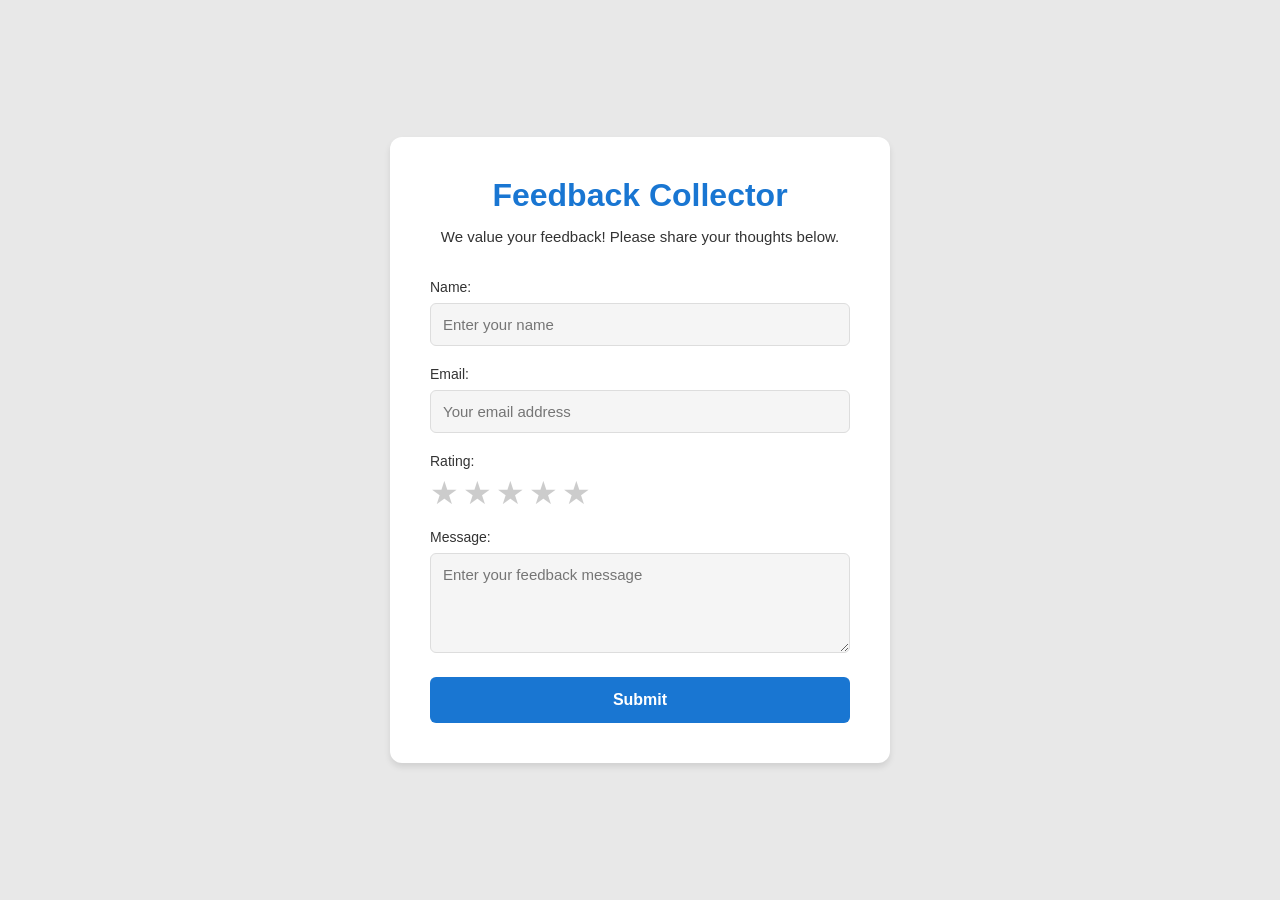
==== frontend/index.html @ 09ad9ddb "Move files into backend/ and frontend/, normalize line endings Matches the layout the README already" ====
<!DOCTYPE html>
<html lang="en">
<head>
    <meta charset="UTF-8">
    <meta name="viewport" content="width=device-width, initial-scale=1.0">
    <title>Feedback Collector</title>
    <link rel="stylesheet" href="style.css">
</head>
<body>
    <div class="container">
        <h1>Feedback Collector</h1>
        <p class="subtitle">We value your feedback! Please share your thoughts below.</p>

        <form id="feedbackForm">
            <div class="form-group">
                <label for="name">Name:</label>
                <input type="text" id="name" required placeholder="Enter your name">
            </div>

            <div class="form-group">
                <label for="email">Email:</label>
                <input type="email" id="email" required placeholder="Your email address">
            </div>

            <fieldset class="form-group">
                <legend>Rating:</legend>
                <div class="rating">
                    <input type="radio" id="rating5" name="rating" value="5" required>
                    <label for="rating5" title="5 stars">★</label>
                    <input type="radio" id="rating4" name="rating" value="4">
                    <label for="rating4" title="4 stars">★</label>
                    <input type="radio" id="rating3" name="rating" value="3">
                    <label for="rating3" title="3 stars">★</label>
                    <input type="radio" id="rating2" name="rating" value="2">
                    <label for="rating2" title="2 stars">★</label>
                    <input type="radio" id="rating1" name="rating" value="1">
                    <label for="rating1" title="1 star">★</label>
                </div>
            </fieldset>

            <div class="form-group">
                <label for="message">Message:</label>
                <textarea id="message" required placeholder="Enter your feedback message"></textarea>
            </div>

            <button type="submit" id="submitBtn">
                <span id="btnText">Submit</span>
                <span id="btnLoader" class="loader hidden"></span>
            </button>
        </form>

        <div id="messageDiv" class="message"></div>
    </div>

    <script src="app.js"></script>
</body>
</html>
---- frontend/style.css ----
* {
    margin: 0;
    padding: 0;
    box-sizing: border-box;
}

body {
    font-family: -apple-system, BlinkMacSystemFont, 'Segoe UI', Roboto, Oxygen, Ubuntu, Cantarell, sans-serif;
    background-color: #e8e8e8;
    min-height: 100vh;
    display: flex;
    align-items: center;
    justify-content: center;
    padding: 20px;
}

.container {
    background: white;
    border-radius: 12px;
    box-shadow: 0 4px 6px rgba(0, 0, 0, 0.1);
    padding: 40px;
    width: 100%;
    max-width: 500px;
}

h1 {
    color: #1976d2;
    font-size: 32px;
    font-weight: 600;
    text-align: center;
    margin-bottom: 12px;
}

.subtitle {
    color: #333;
    font-size: 15px;
    text-align: center;
    margin-bottom: 30px;
    line-height: 1.5;
}

.form-group {
    margin-bottom: 20px;
}

label {
    display: block;
    color: #333;
    font-weight: 500;
    margin-bottom: 8px;
    font-size: 14px;
}

input,
textarea {
    width: 100%;
    padding: 12px;
    border: 1px solid #ddd;
    border-radius: 6px;
    font-size: 15px;
    font-family: inherit;
    background-color: #f5f5f5;
    transition: all 0.3s;
}

input:focus,
textarea:focus {
    outline: none;
    border-color: #1976d2;
    background-color: white;
}

textarea {
    resize: vertical;
    min-height: 100px;
}

fieldset {
    border: none;
}

legend {
    color: #333;
    font-weight: 500;
    margin-bottom: 8px;
    font-size: 14px;
}

/* Star rating: inputs are in reverse order (5 to 1) so the ~ selector
   can highlight the hovered/checked star and every star to its left */
.rating {
    display: flex;
    flex-direction: row-reverse;
    justify-content: flex-end;
    gap: 4px;
}

.rating input {
    position: absolute;
    width: 1px;
    height: 1px;
    opacity: 0;
}

.rating label {
    font-size: 32px;
    line-height: 1;
    color: #ccc;
    cursor: pointer;
    margin: 0;
    transition: color 0.2s;
}

.rating input:checked ~ label,
.rating label:hover,
.rating label:hover ~ label {
    color: #f5a623;
}

.rating input:focus-visible + label {
    outline: 2px solid #1976d2;
    outline-offset: 2px;
}

button {
    width: 100%;
    padding: 14px;
    background-color: #1976d2;
    color: white;
    border: none;
    border-radius: 6px;
    font-size: 16px;
    font-weight: 600;
    cursor: pointer;
    transition: background-color 0.3s;
}

button:hover:not(:disabled) {
    background-color: #1565c0;
}

button:disabled {
    opacity: 0.6;
    cursor: not-allowed;
}

.message {
    margin-top: 20px;
    padding: 12px;
    border-radius: 6px;
    text-align: center;
    font-weight: 500;
    display: none;
}

.message.show {
    display: block;
}

.message.success {
    background-color: #d4edda;
    color: #155724;
    border: 1px solid #c3e6cb;
}

.message.error {
    background-color: #f8d7da;
    color: #721c24;
    border: 1px solid #f5c6cb;
}

.loader {
    display: inline-block;
    width: 16px;
    height: 16px;
    border: 3px solid rgba(255, 255, 255, 0.3);
    border-top-color: white;
    border-radius: 50%;
    animation: spin 0.8s linear infinite;
    margin-left: 8px;
    vertical-align: middle;
}

@keyframes spin {
    to { transform: rotate(360deg); }
}

.hidden {
    display: none;
}
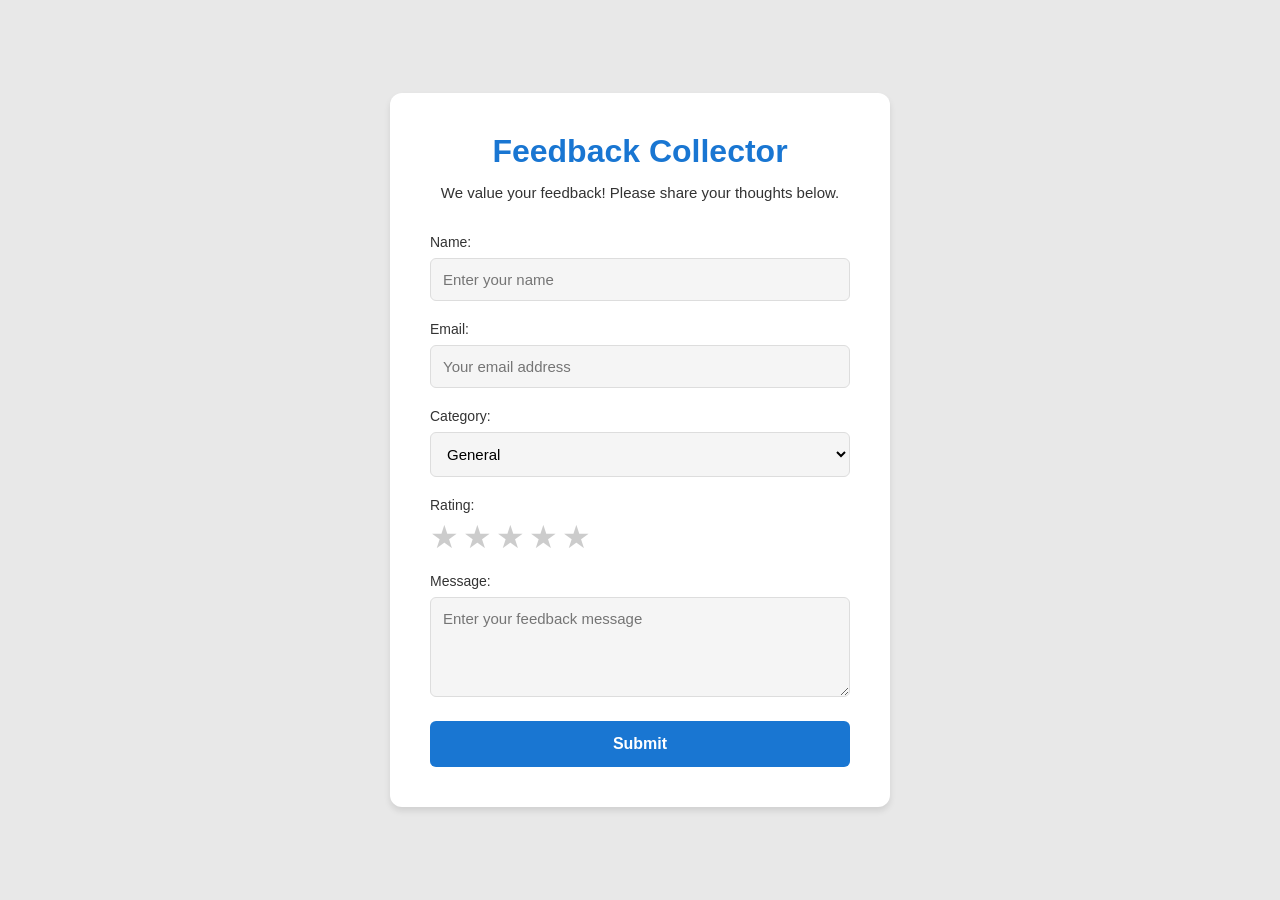
==== commit c3f41b6f: "Phase 4: categories, resolve status, filters, alerts, spam protection Backend: - Paginate GET /feedb" ====
--- a/frontend/index.html
+++ b/frontend/index.html
@@ -22,6 +22,17 @@
                 <input type="email" id="email" required placeholder="Your email address">
             </div>
 
+            <div class="form-group">
+                <label for="category">Category:</label>
+                <select id="category">
+                    <option value="general">General</option>
+                    <option value="bug">Bug report</option>
+                    <option value="feature">Feature request</option>
+                    <option value="praise">Praise</option>
+                    <option value="other">Other</option>
+                </select>
+            </div>
+
             <fieldset class="form-group">
                 <legend>Rating:</legend>
                 <div class="rating">
@@ -43,6 +54,12 @@
                 <textarea id="message" required placeholder="Enter your feedback message"></textarea>
             </div>
 
+            <!-- Spam trap: hidden from people, but bots fill it in -->
+            <div class="honeypot" aria-hidden="true">
+                <label for="website">Website</label>
+                <input type="text" id="website" name="website" tabindex="-1" autocomplete="off">
+            </div>
+
             <button type="submit" id="submitBtn">
                 <span id="btnText">Submit</span>
                 <span id="btnLoader" class="loader hidden"></span>
@@ -52,6 +69,7 @@
         <div id="messageDiv" class="message"></div>
     </div>
 
+    <script src="config.js"></script>
     <script src="app.js"></script>
 </body>
 </html>
--- a/frontend/style.css
+++ b/frontend/style.css
@@ -52,6 +52,7 @@
 }
 
 input,
+select,
 textarea {
     width: 100%;
     padding: 12px;
@@ -64,6 +65,7 @@
 }
 
 input:focus,
+select:focus,
 textarea:focus {
     outline: none;
     border-color: #1976d2;
@@ -73,6 +75,15 @@
 textarea {
     resize: vertical;
     min-height: 100px;
+}
+
+/* Spam trap: moved off-screen rather than display:none so bots still see it */
+.honeypot {
+    position: absolute;
+    left: -10000px;
+    width: 1px;
+    height: 1px;
+    overflow: hidden;
 }
 
 fieldset {
